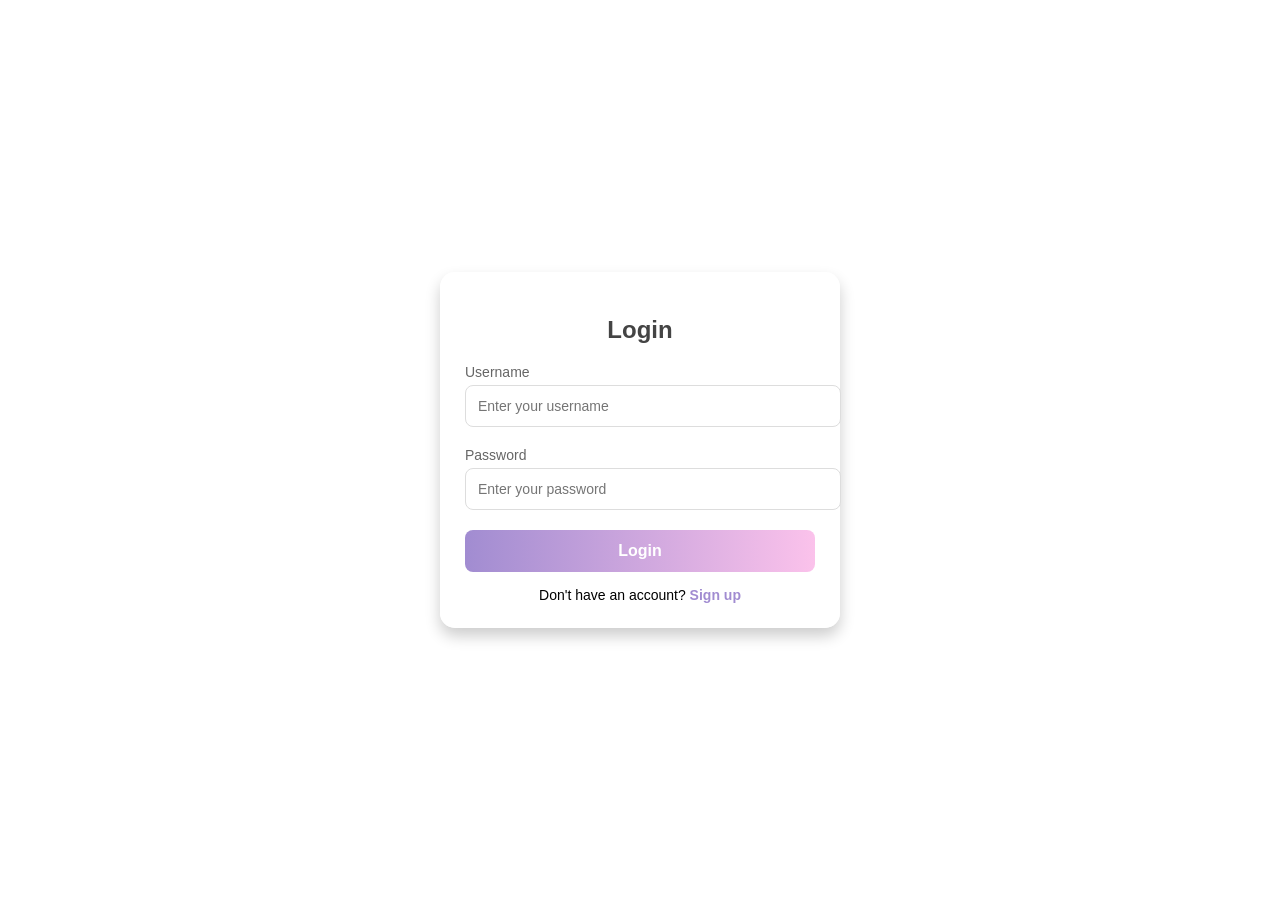
==== index.html @ 036ea590 "new change" ====
<!DOCTYPE html>
<html lang="en">
<head>
  <meta charset="UTF-8">
  <meta name="viewport" content="width=device-width, initial-scale=1.0">
  <title> Shanti Setu Login & Signup</title>
  <style>
    body {
      font-family: 'Arial', sans-serif;
      display: flex;
      justify-content: center;
      align-items: center;
      min-height: 100vh;
      margin: 0;
      background:white;
      background-size: 400% 400%;
    
    }

    @keyframes gradientBG {
      0% { background-position: 0% 50%; }
      50% { background-position: 100% 50%; }
      100% { background-position: 0% 50%; }
    }

    .container {
      width: 350px;
      padding: 25px;
      background: rgba(255, 255, 255, 0.9);
      border-radius: 15px;
      box-shadow: 0 8px 15px rgba(0, 0, 0, 0.2);
      text-align: center;
    }

    h2 {
      font-size: 24px;
      margin-bottom: 20px;
      color: #444;
    }

    .form-group {
      margin-bottom: 20px;
      text-align: left;
    }

    label {
      display: block;
      font-size: 14px;
      margin-bottom: 5px;
      color: #666;
    }

    input {
      width: 100%;
      padding: 12px;
      border: 1px solid #ddd;
      border-radius: 8px;
      font-size: 14px;
      outline: none;
      transition: all 0.3s;
    }

    input:focus {
      border-color: #a18cd1;
      box-shadow: 0 0 5px rgba(161, 140, 209, 0.5);
    }

    button {
      width: 100%;
      padding: 12px;
      border: none;
      border-radius: 8px;
      background: linear-gradient(90deg, #a18cd1, #fbc2eb);
      color: #fff;
      font-size: 16px;
      font-weight: bold;
      cursor: pointer;
      transition: all 0.3s;
    }

    button:hover {
      background: linear-gradient(90deg, #fbc2eb, #a18cd1);
      transform: scale(1.05);
    }

    .toggle-link {
      margin-top: 15px;
      font-size: 14px;
    }

    .toggle-link a {
      color: #a18cd1;
      text-decoration: none;
      font-weight: bold;
      transition: color 0.3s;
    }

    .toggle-link a:hover {
      color: #fbc2eb;
    }
  </style>
</head>
<body>
  <div class="container">
    <h2 id="form-title">Login</h2>
    <form id="auth-form">
      <div class="form-group">
        <label for="username">Username</label>
        <input type="text" id="username" placeholder="Enter your username" required>
      </div>
      <div class="form-group">
        <label for="password">Password</label>
        <input type="password" id="password" placeholder="Enter your password" required>
      </div>
      <button type="button" id="submit-btn">Login</button>
    </form>
    <div class="toggle-link">
      <span id="toggle-text">Don't have an account?</span>
      <a href="#" id="toggle-form">Sign up</a>
    </div>
  </div>

  <script>
    const formTitle = document.getElementById('form-title');
    const authForm = document.getElementById('auth-form');
    const toggleForm = document.getElementById('toggle-form');
    const toggleText = document.getElementById('toggle-text');
    const submitBtn = document.getElementById('submit-btn');

    let isLogin = true; // Tracks whether the form is in Login mode or Signup mode

    // Toggle between Login and Signup forms
    toggleForm.addEventListener('click', () => {
      isLogin = !isLogin; // Switch between modes
      formTitle.textContent = isLogin ? 'Login' : 'Sign up';
      submitBtn.textContent = isLogin ? 'Login' : 'Sign up';
      toggleText.textContent = isLogin ? "Don't have an account?" : 'Already have an account?';
      toggleForm.textContent = isLogin ? 'Sign up' : 'Login';
    });

    // Handle form submission
    submitBtn.addEventListener('click', () => {
      const username = document.getElementById('username').value;
      const password = document.getElementById('password').value;

      if (isLogin) {
        // Simulated login validation
        if (password === 'password123') {
          alert('Login successful!'); // Notify user of successful login
          window.location.href = 'shantisetuhomepage.html'; // Redirect to homepage
        } else {
          alert('Invalid username or password.'); // Notify user of failure
        }
      } else {
        // Handle signup by showing a success message
        alert(`Account created for ${username}. You can now log in.`);
        // Automatically switch back to Login mode
        isLogin = true;
        formTitle.textContent = 'Login';
        submitBtn.textContent = 'Login';
        toggleText.textContent = "Don't have an account?";
        toggleForm.textContent = 'Sign up';
      }
    });
  </script>
</body>
</html>
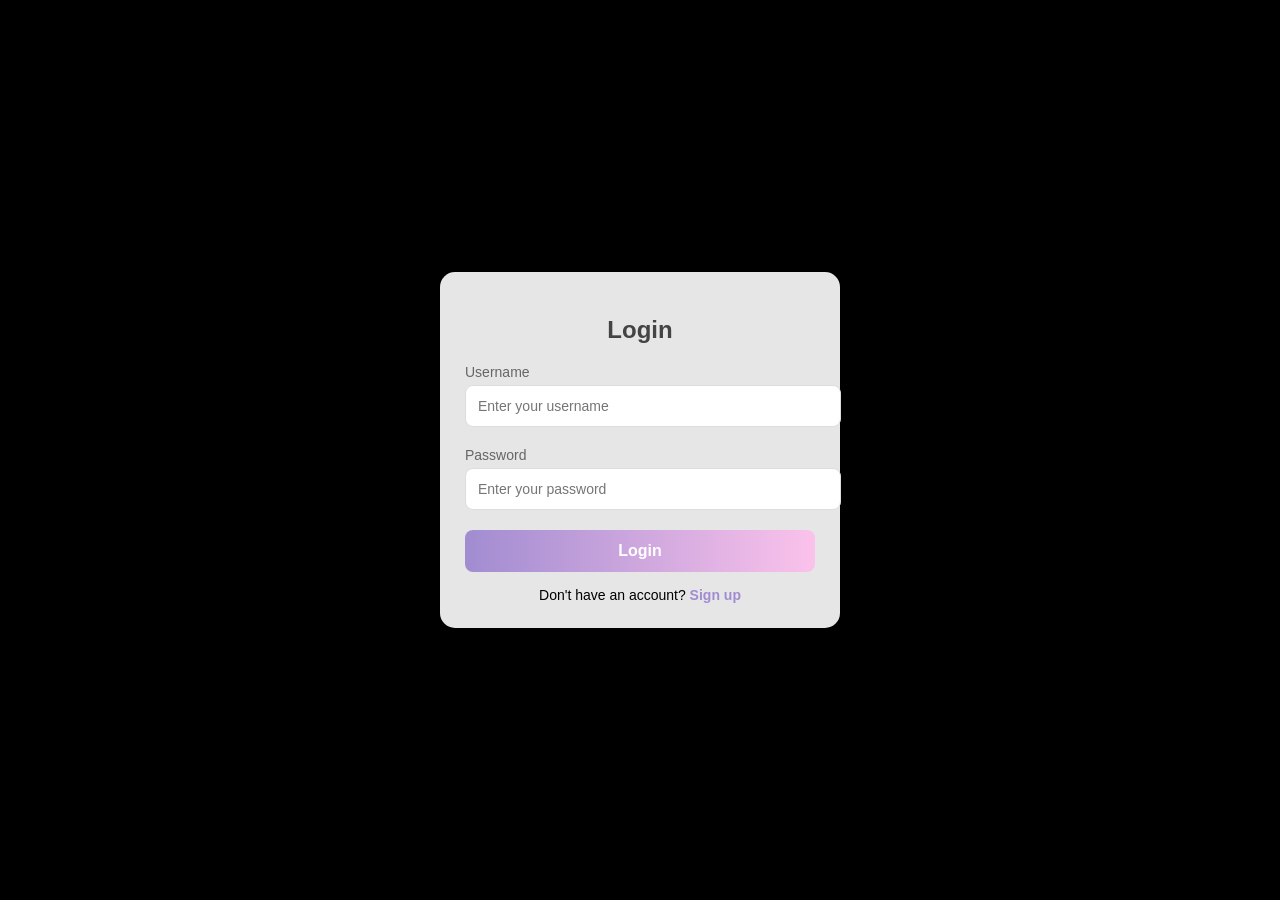
==== commit 99534c33: "Update index.html 1" ====
--- a/index.html
+++ b/index.html
@@ -12,7 +12,7 @@
       align-items: center;
       min-height: 100vh;
       margin: 0;
-      background:white;
+      background:black;
       background-size: 400% 400%;
     
     }
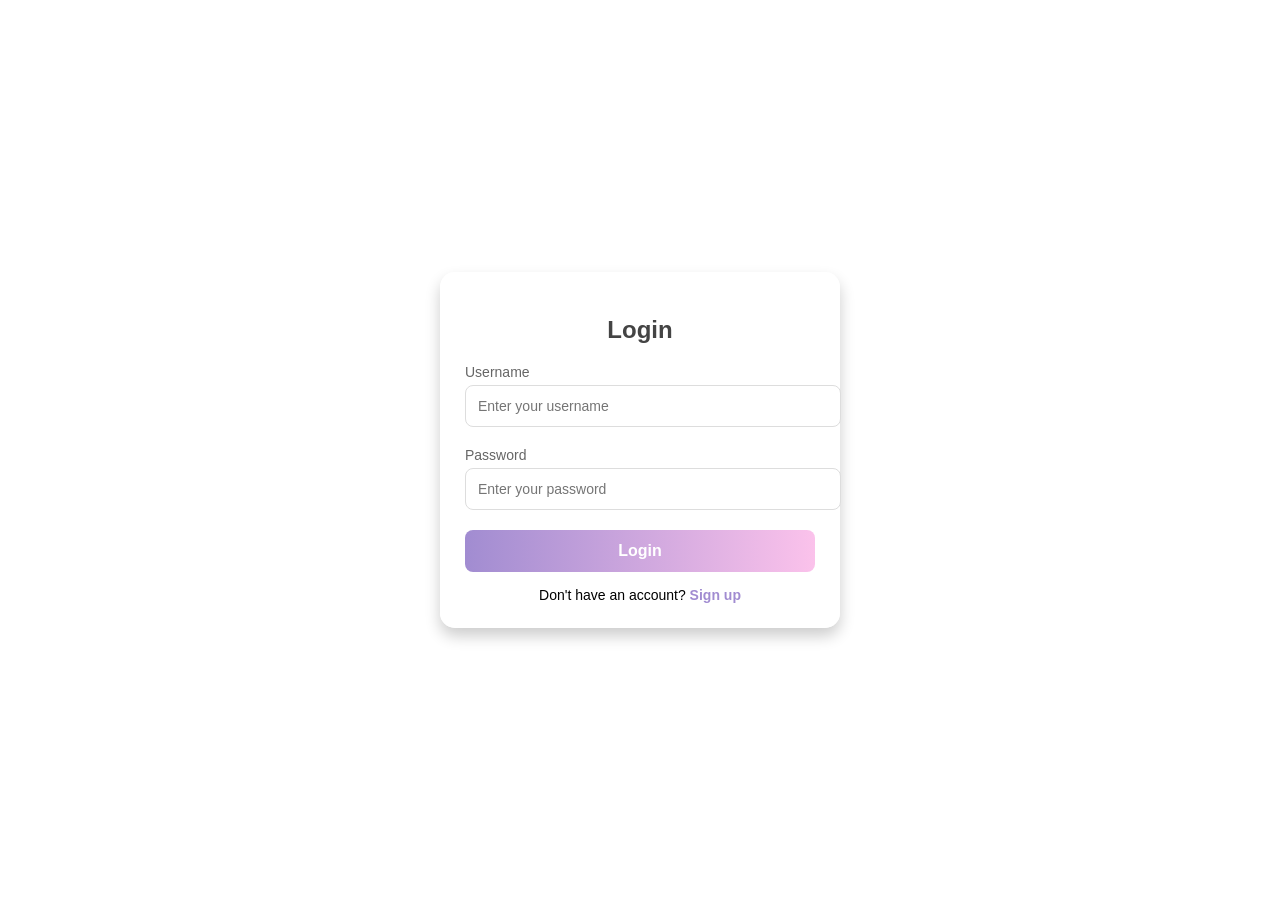
==== commit b4faf90a: "Update index.html s" ====
--- a/index.html
+++ b/index.html
@@ -12,7 +12,7 @@
       align-items: center;
       min-height: 100vh;
       margin: 0;
-      background:black;
+      background:rgba(255, 255, 255, 0.9);
       background-size: 400% 400%;
     
     }
